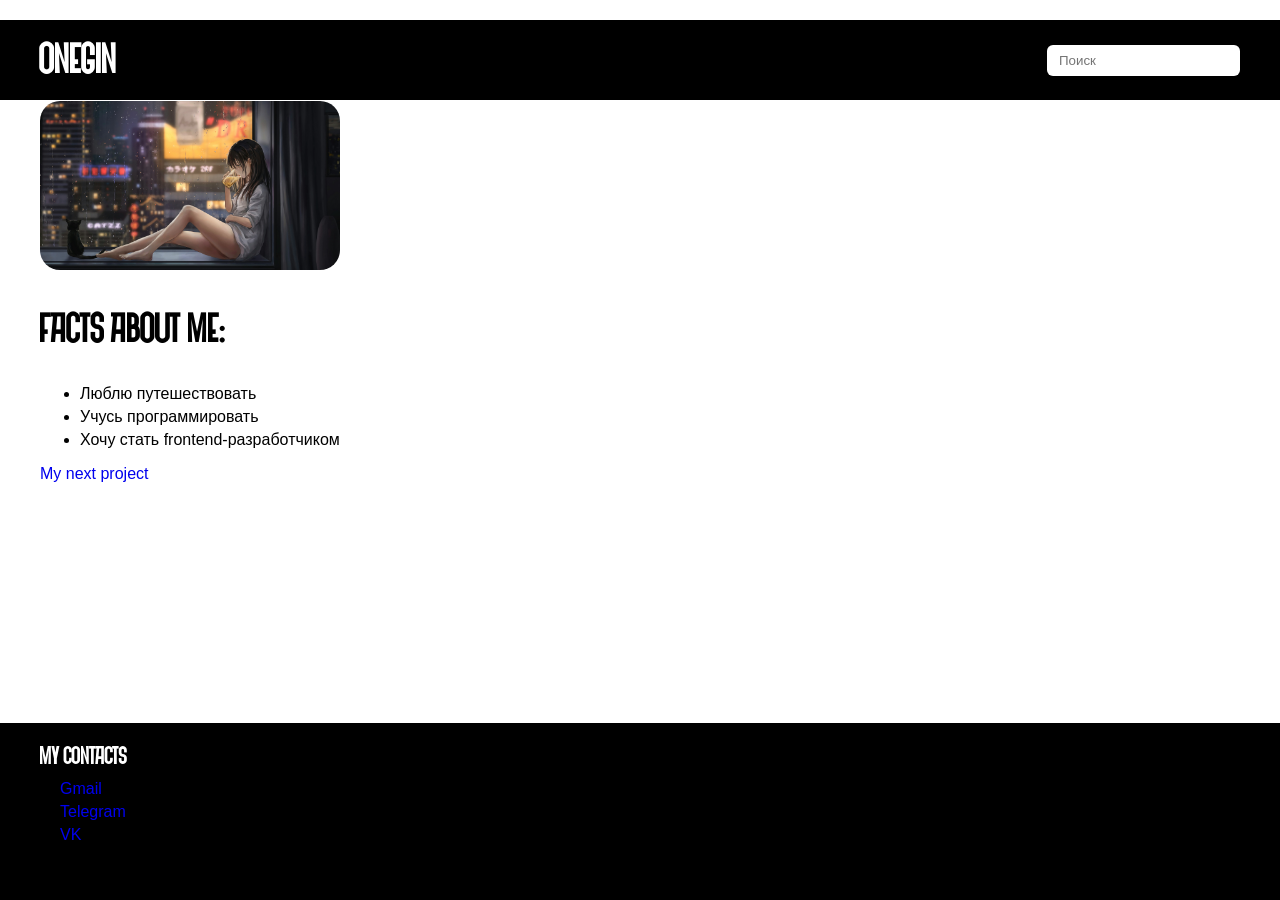
==== index.html @ eddcb228 "Создал вторую страницу для активности ссылки My next project" ====
<!DOCTYPE html>
<html lang="ru">
    <head>
        <meta charset="UTF-8">
        <title>@by Onegin</title>
        <link rel="icon" href="img/atyan.svg"> 
        <link rel="stylesheet" href="style.css">
        <meta http-equiv="X-UA-Compatible" content="IE=edge">
        <meta name="viewport" content="width=device-width, initial-scale=1.0">
        <meta name="format-detection" content="telephone=no">
        <meta name="format-detection" content="date=no">
        <meta name="format-detection" content="address=no">
        <meta name="format-detection" content="email=no">
        <meta name="description" content="">
    </head>

    <body>
        <div id="app">
            <header class="header">
                    <div class="header__wrap">

                        <a href="index.html" class="header__logo">
                            <h1 class="text_title">Onegin</h1>
                            <!--<img id="icon" src="img/atyan2.svg" alt="лого-домой">  -->
                        </a>
                        
                        <input type="text" placeholder="Поиск">

                    </div>
             </header>           

             <main class="main">
                <div class="wrapper">
                    
                    <img src="img/win.jpg" alt="для фона">                    
                    <h2 id="second_text">Facts about me:</h2>
                    <ul>
                        <li>Люблю путешествовать</li>
                        <li>Учусь программировать</li>
                        <li>Хочу стать frontend-разработчиком</li>
                    </ul>
                                
                    <a href="next_proj/np.html">My next project</a>
                
                </div>
             </main>
        </div>

        <footer class="footer">
            <div class="wrapper">
                <div class="footer__content">
                    <h2 class="footer__title">My contacts</h2>
                    <ul class="ul_footer">
                        <li><a href="mailto:eovngeegniyn@gmail.com" target="_blank">Gmail</a></li>
                        <li><a href="tg://resolve?domain=eovngeegniyn" target="_blank">Telegram</a></li>
                        <li><a href="https://vk.com/eovngeegniyn" target="_blank">VK</a></li>
                    </ul>
                   
                </div>
            </div>
        </footer>

    </body>
</html>
---- style.css ----
@font-face {
    font-family: 'KonstFont'; 
    src: url('konstrukt/KONSTRUKT-Regular.otf') format('opentype');
}

@font-face {
    font-family: 'LuckyFont';
    src: url('luckyFortune/Lucky-Fortune-Lined.otf')
}

html, body {
    background-color: rgb(255, 255, 255);
    color: rgb(0, 0, 0);
    height: 100%;
    font-family: Arial;
}

body {
    display: flex;
    flex-direction: column;
    margin: 0;
}

#app {
    flex: 1;
}

#icon {
    width: 90px;
    border-radius: 300px;
    margin-top: 24px;
    margin-left: 5px;
}

img {
  width: 300px;
  border-radius: 20px;
  margin-top: 1px;
}

a {
    text-decoration: none;
}

ul{
    margin-top: 10px;
}

li {
    color: #000000;
    margin-bottom: 5px;
}

p {
    margin-top: 10px;
}

.wrapper {
    max-width: 1200px;
    margin: 0 auto;
    padding: 0 16px;
}

.header {
    background-color: #000;
    margin-top: 20px;
}

.header__wrap {
    max-width: 1200px;
    margin: 0 auto;
    padding: 0 20px;

    height: 80px;

    display: flex;
    justify-content: space-between;
    align-items: center;
}

.header__wrap input {
    padding: 8px 12px;
    border-radius: 6px;
    border: none;
}

.header__logo {
    text-decoration: none;
    color: #fff;
}

.text_title {
    font-size: 42px;
    font-family: 'KonstFont', sans-serif;
    margin: 0; /* ВАЖНО */
}

#second_text {
    color: #000000;
    font-family: 'KonstFont', sans-serif;
    font-size: 40px;
}

.footer {
    background-color: #000;
    color: #fff;
    padding: 40px 20px;
    margin: 0;
}

.footer__title {
    color: #ffffff;
    font-family: 'KonstFont', sans-serif;
    font-style: normal;
    margin-top: -20px;
}

.ul_footer {
    margin-top: -10px;
    margin-left: -20px;
}
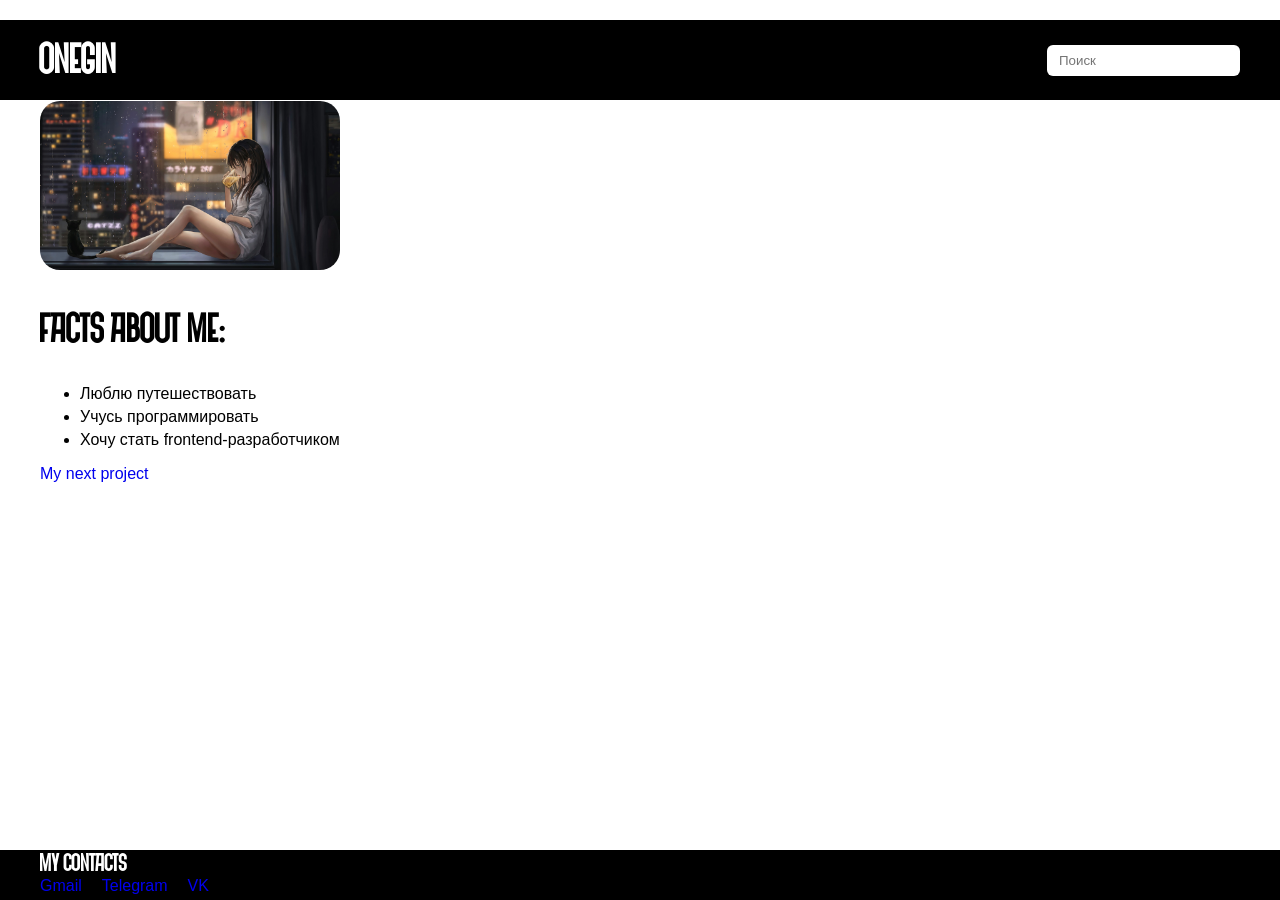
==== commit 8a3839fb: "доработал footer." ====
--- a/index.html
+++ b/index.html
@@ -47,10 +47,12 @@
         </div>
 
         <footer class="footer">
-            <div class="wrapper">
+            <div class="footer__wrap">
                 <div class="footer__content">
+                    
                     <h2 class="footer__title">My contacts</h2>
-                    <ul class="ul_footer">
+
+                    <ul class="footer__list">
                         <li><a href="mailto:eovngeegniyn@gmail.com" target="_blank">Gmail</a></li>
                         <li><a href="tg://resolve?domain=eovngeegniyn" target="_blank">Telegram</a></li>
                         <li><a href="https://vk.com/eovngeegniyn" target="_blank">VK</a></li>
--- a/style.css
+++ b/style.css
@@ -104,18 +104,36 @@
 .footer {
     background-color: #000;
     color: #fff;
-    padding: 40px 20px;
-    margin: 0;
+}
+
+.footer__wrap {
+    max-width: 1200px;
+    margin: 0 auto;
+    padding: 0 20px;
+}
+
+.footer__content {
+    flex-direction: row;
+    justify-content: space-between;
+    align-items: center;
 }
 
 .footer__title {
     color: #ffffff;
     font-family: 'KonstFont', sans-serif;
     font-style: normal;
-    margin-top: -20px;
+    margin: 0;
 }
 
-.ul_footer {
-    margin-top: -10px;
-    margin-left: -20px;
+.footer__list {
+    list-style: none;
+    padding: 0;
+    margin: 0;
+
+    display: flex;
+    gap: 20px;
+}
+
+.footer a:hover {
+    opacity: 1;
 }
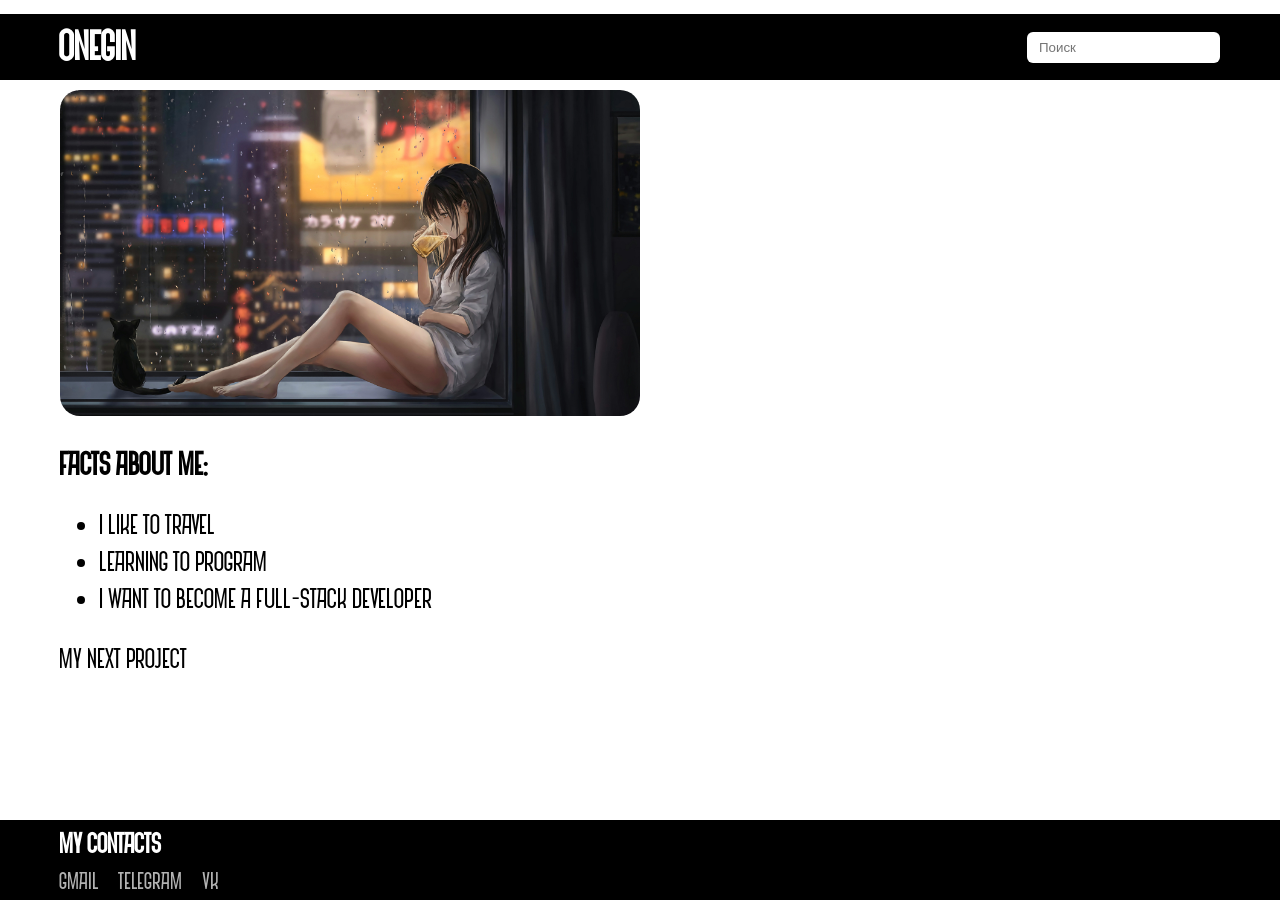
==== commit fd472229: "обновил код. сделал его более взрослее" ====
--- a/index.html
+++ b/index.html
@@ -3,7 +3,6 @@
     <head>
         <meta charset="UTF-8">
         <title>@by Onegin</title>
-        <link rel="icon" href="img/atyan.svg"> 
         <link rel="stylesheet" href="style.css">
         <meta http-equiv="X-UA-Compatible" content="IE=edge">
         <meta name="viewport" content="width=device-width, initial-scale=1.0">
@@ -15,13 +14,12 @@
     </head>
 
     <body>
-        <div id="app">
+        <div class="app">
             <header class="header">
-                    <div class="header__wrap">
+                    <div class="container header__wrap">
 
                         <a href="index.html" class="header__logo">
                             <h1 class="text_title">Onegin</h1>
-                            <!--<img id="icon" src="img/atyan2.svg" alt="лого-домой">  -->
                         </a>
                         
                         <input type="text" placeholder="Поиск">
@@ -30,24 +28,24 @@
              </header>           
 
              <main class="main">
-                <div class="wrapper">
+                <div class="container wrapper">
                     
                     <img src="img/win.jpg" alt="для фона">                    
-                    <h2 id="second_text">Facts about me:</h2>
-                    <ul>
-                        <li>Люблю путешествовать</li>
-                        <li>Учусь программировать</li>
-                        <li>Хочу стать frontend-разработчиком</li>
+                    <h2 class="main__desccription">Facts about me:</h2>
+                    <ul class="main__list">
+                        <li>I like to travel</li>
+                        <li>Learning to program</li>
+                        <li>I want to become a full-stack developer</li>
                     </ul>
                                 
-                    <a href="next_proj/np.html">My next project</a>
+                    <a class="main__link" href="next_proj/np.html">My next project</a>
                 
                 </div>
              </main>
         </div>
 
         <footer class="footer">
-            <div class="footer__wrap">
+            <div class="container footer__wrap">
                 <div class="footer__content">
                     
                     <h2 class="footer__title">My contacts</h2>
--- a/style.css
+++ b/style.css
@@ -1,18 +1,20 @@
 @font-face {
     font-family: 'KonstFont'; 
     src: url('konstrukt/KONSTRUKT-Regular.otf') format('opentype');
+    font-display: swap;
 }
 
 @font-face {
     font-family: 'LuckyFont';
-    src: url('luckyFortune/Lucky-Fortune-Lined.otf')
+    src: url('luckyFortune/Lucky-Fortune-Lined.otf');
+    font-display: swap;
 }
 
 html, body {
     background-color: rgb(255, 255, 255);
     color: rgb(0, 0, 0);
     height: 100%;
-    font-family: Arial;
+    font-family: Arial, sans-serif;
 }
 
 body {
@@ -21,25 +23,37 @@
     margin: 0;
 }
 
-#app {
+* {
+    box-sizing: border-box;
+}
+
+.app {
     flex: 1;
 }
 
-#icon {
-    width: 90px;
-    border-radius: 300px;
-    margin-top: 24px;
-    margin-left: 5px;
+.main__list {
+    color: #000000;
+    font-family: 'KonstFont', sans-serif;
+    font-size: 28px;
+}
+
+
+.main__link {
+    color: #000;
+    font-family: 'KonstFont', sans-serif;
+    font-size: 28px;
 }
 
 img {
-  width: 300px;
-  border-radius: 20px;
-  margin-top: 1px;
+    max-width: 50%;
+    height: auto;
+
+    border-radius: 20px;
+    margin-top: 10px;
 }
 
 a {
-    text-decoration: none;
+    text-decoration: none;   
 }
 
 ul{
@@ -51,28 +65,31 @@
     margin-bottom: 5px;
 }
 
+main a {
+    color: #000;
+}
+
+.footer a {
+    color: #fff;
+}
+
 p {
     margin-top: 10px;
 }
 
-.wrapper {
+.container {
     max-width: 1200px;
     margin: 0 auto;
-    padding: 0 16px;
+    padding: 0 20px;
 }
 
 .header {
     background-color: #000;
-    margin-top: 20px;
+    margin-top: 14px;
 }
 
 .header__wrap {
-    max-width: 1200px;
-    margin: 0 auto;
-    padding: 0 20px;
-
-    height: 80px;
-
+    height: 66px;
     display: flex;
     justify-content: space-between;
     align-items: center;
@@ -87,6 +104,9 @@
 .header__logo {
     text-decoration: none;
     color: #fff;
+    font-family: 'KonstFont', sans-serif;
+    font-size: 28px;
+
 }
 
 .text_title {
@@ -95,43 +115,46 @@
     margin: 0; /* ВАЖНО */
 }
 
-#second_text {
+.main__desccription {
     color: #000000;
     font-family: 'KonstFont', sans-serif;
-    font-size: 40px;
+    font-size:32px;
 }
 
 .footer {
     background-color: #000;
     color: #fff;
-}
-
-.footer__wrap {
-    max-width: 1200px;
-    margin: 0 auto;
-    padding: 0 20px;
+    margin-top: 8px;
 }
 
 .footer__content {
-    flex-direction: row;
-    justify-content: space-between;
-    align-items: center;
+    display: flex;
+    flex-direction: column; 
+    align-items: flex-start;
+    gap: 8px;
 }
 
 .footer__title {
-    color: #ffffff;
     font-family: 'KonstFont', sans-serif;
     font-style: normal;
+    font-size: 28px;
     margin: 0;
+    padding: 8px 0 0 0;
 }
 
 .footer__list {
+    font-family: 'KonstFont', sans-serif;
+    font-size: 24px;
     list-style: none;
     padding: 0;
     margin: 0;
-
     display: flex;
     gap: 20px;
+}
+
+.footer a {
+    opacity: 0.7;
+    transition: opacity 0.2s ease;
 }
 
 .footer a:hover {
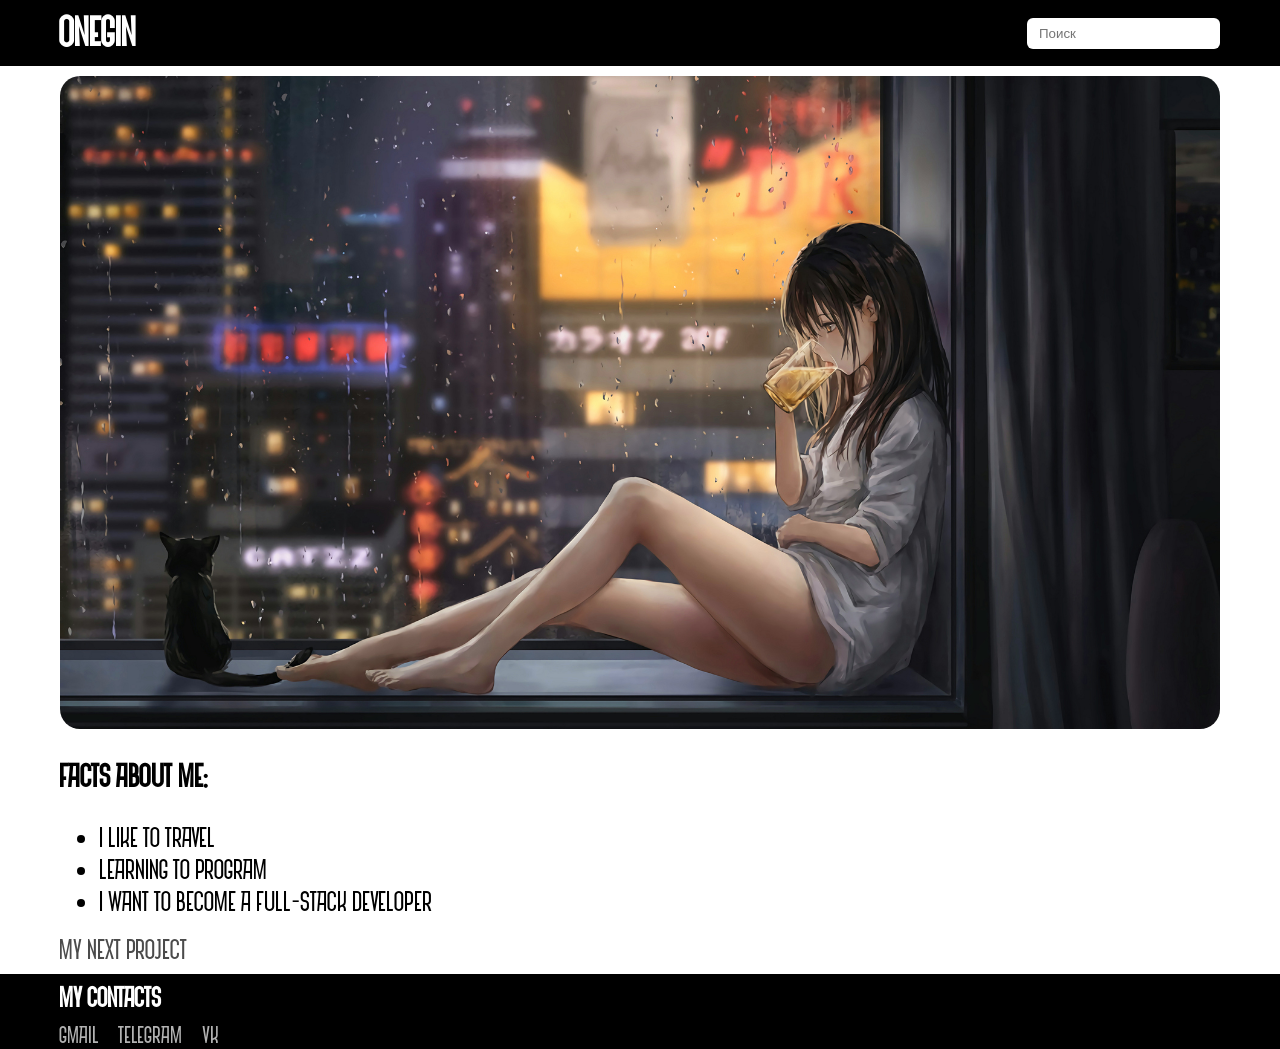
==== commit cca3b038: "поправил синтаксические ошибки, улучшил архитектуру." ====
--- a/index.html
+++ b/index.html
@@ -31,7 +31,7 @@
                 <div class="container wrapper">
                     
                     <img src="img/win.jpg" alt="для фона">                    
-                    <h2 class="main__desccription">Facts about me:</h2>
+                    <h2 class="main__description">Facts about me:</h2>
                     <ul class="main__list">
                         <li>I like to travel</li>
                         <li>Learning to program</li>
--- a/style.css
+++ b/style.css
@@ -31,21 +31,8 @@
     flex: 1;
 }
 
-.main__list {
-    color: #000000;
-    font-family: 'KonstFont', sans-serif;
-    font-size: 28px;
-}
-
-
-.main__link {
-    color: #000;
-    font-family: 'KonstFont', sans-serif;
-    font-size: 28px;
-}
-
 img {
-    max-width: 50%;
+    max-width: 100%;
     height: auto;
 
     border-radius: 20px;
@@ -58,11 +45,6 @@
 
 ul{
     margin-top: 10px;
-}
-
-li {
-    color: #000000;
-    margin-bottom: 5px;
 }
 
 main a {
@@ -85,7 +67,6 @@
 
 .header {
     background-color: #000;
-    margin-top: 14px;
 }
 
 .header__wrap {
@@ -99,6 +80,7 @@
     padding: 8px 12px;
     border-radius: 6px;
     border: none;
+    outline: none;
 }
 
 .header__logo {
@@ -115,10 +97,30 @@
     margin: 0; /* ВАЖНО */
 }
 
-.main__desccription {
+.main__description {
     color: #000000;
     font-family: 'KonstFont', sans-serif;
     font-size:32px;
+}
+
+.main__list li{
+    color: #000000;
+    font-family: 'KonstFont', sans-serif;
+    font-size: 28px;
+}
+
+
+.main__link {
+    color: #000;
+    font-family: 'KonstFont', sans-serif;
+    font-size: 28px;
+
+    opacity: 0.7;
+    transition: opacity 0.2s ease;
+}
+
+.main__link:hover {
+    opacity: 1;
 }
 
 .footer {
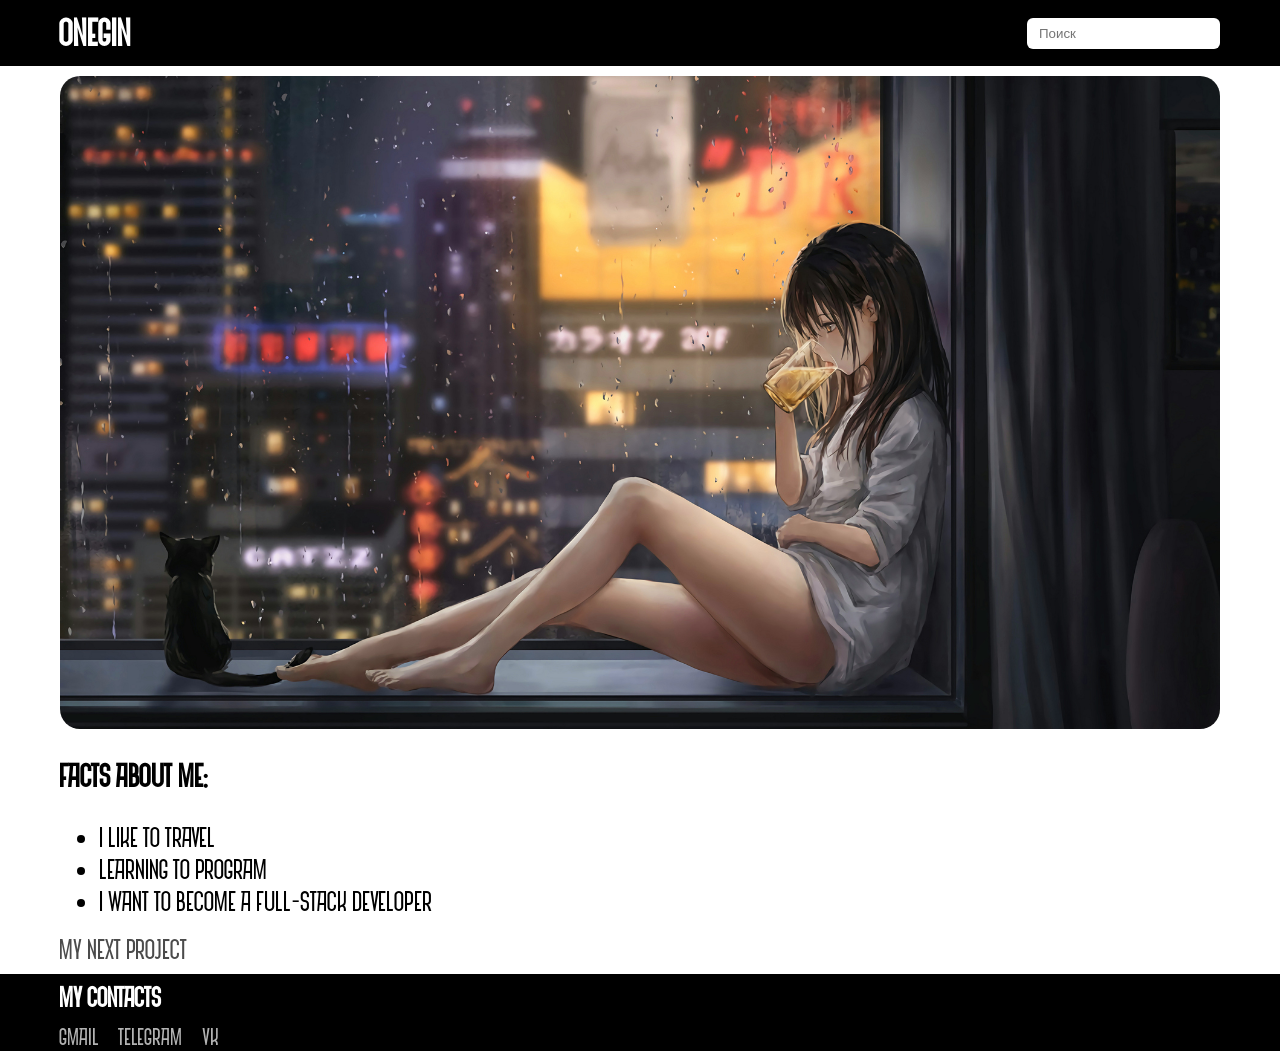
==== commit 7d183052: "ещё раз прошёлся по архитектуре проекта." ====
--- a/index.html
+++ b/index.html
@@ -18,9 +18,9 @@
             <header class="header">
                     <div class="container header__wrap">
 
-                        <a href="index.html" class="header__logo">
-                            <h1 class="text_title">Onegin</h1>
-                        </a>
+                        <h1 class="text_title">
+                            <a href="index.html" class="header__logo">Onegin</a>
+                        </h1>
                         
                         <input type="text" placeholder="Поиск">
 
@@ -28,7 +28,7 @@
              </header>           
 
              <main class="main">
-                <div class="container wrapper">
+                <div class="container">
                     
                     <img src="img/win.jpg" alt="для фона">                    
                     <h2 class="main__description">Facts about me:</h2>
--- a/style.css
+++ b/style.css
@@ -14,13 +14,14 @@
     background-color: rgb(255, 255, 255);
     color: rgb(0, 0, 0);
     height: 100%;
-    font-family: Arial, sans-serif;
 }
 
 body {
     display: flex;
     flex-direction: column;
     margin: 0;
+    font-family: 'KonstFont', Arial, sans-serif;
+
 }
 
 * {
@@ -45,10 +46,6 @@
 
 ul{
     margin-top: 10px;
-}
-
-main a {
-    color: #000;
 }
 
 .footer a {
@@ -87,25 +84,22 @@
     text-decoration: none;
     color: #fff;
     font-family: 'KonstFont', sans-serif;
-    font-size: 28px;
+    font-size: 38px;
 
 }
 
 .text_title {
     font-size: 42px;
-    font-family: 'KonstFont', sans-serif;
     margin: 0; /* ВАЖНО */
 }
 
 .main__description {
     color: #000000;
-    font-family: 'KonstFont', sans-serif;
     font-size:32px;
 }
 
 .main__list li{
     color: #000000;
-    font-family: 'KonstFont', sans-serif;
     font-size: 28px;
 }
 
@@ -133,7 +127,7 @@
     display: flex;
     flex-direction: column; 
     align-items: flex-start;
-    gap: 8px;
+    gap: 10px;
 }
 
 .footer__title {
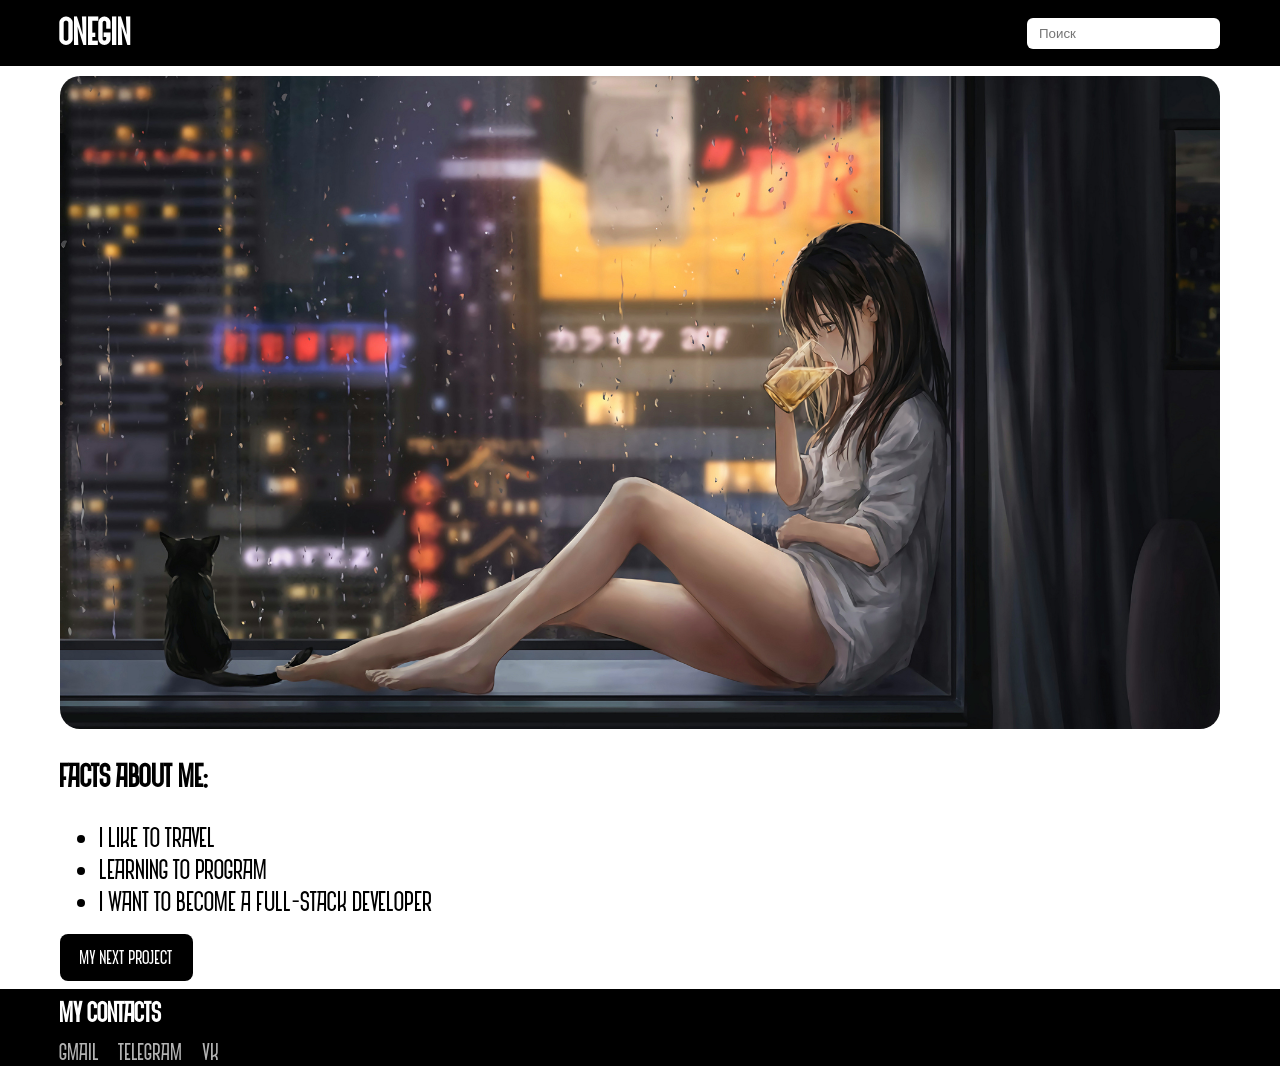
==== commit 0ff2145b: "подаботал архитектуру кода. улучшил кнопку main_cta" ====
--- a/index.html
+++ b/index.html
@@ -16,46 +16,50 @@
     <body>
         <div class="app">
             <header class="header">
-                    <div class="container header__wrap">
-
-                        <h1 class="text_title">
-                            <a href="index.html" class="header__logo">Onegin</a>
-                        </h1>
-                        
-                        <input type="text" placeholder="Поиск">
-
+                    <div class="container">
+                        <div class="header__wrap">
+                            <h1 class="header__title">
+                                <a href="index.html" class="header__logo">Onegin</a>
+                            </h1>
+                            
+                            <form class="header__search">
+                                <input type="text" placeholder="Поиск" aria-label="Поиск">
+                            </form>
+                        </div>
                     </div>
              </header>           
 
              <main class="main">
                 <div class="container">
+                    <div class="main__image">
+                        <img src="img/win.jpg" alt="image for the background">
+                    </div>      
+
+                    <h2 class="main__title">Facts about me:</h2>
                     
-                    <img src="img/win.jpg" alt="для фона">                    
-                    <h2 class="main__description">Facts about me:</h2>
                     <ul class="main__list">
                         <li>I like to travel</li>
                         <li>Learning to program</li>
                         <li>I want to become a full-stack developer</li>
                     </ul>
                                 
-                    <a class="main__link" href="next_proj/np.html">My next project</a>
-                
+                    <a class="main__cta" href="next_proj/np.html">My next project</a>
                 </div>
              </main>
         </div>
 
         <footer class="footer">
-            <div class="container footer__wrap">
-                <div class="footer__content">
-                    
-                    <h2 class="footer__title">My contacts</h2>
+            <div class="container">
+                <div class="footer__wrap">
+                    <div class="footer__content">
+                        <h2 class="footer__title">My contacts</h2>
 
-                    <ul class="footer__list">
-                        <li><a href="mailto:eovngeegniyn@gmail.com" target="_blank">Gmail</a></li>
-                        <li><a href="tg://resolve?domain=eovngeegniyn" target="_blank">Telegram</a></li>
-                        <li><a href="https://vk.com/eovngeegniyn" target="_blank">VK</a></li>
-                    </ul>
-                   
+                        <ul class="footer__list">
+                            <li><a href="mailto:eovngeegniyn@gmail.com" target="_blank" rel="noopener noreferrer">Gmail</a></li>
+                            <li><a href="tg://resolve?domain=eovngeegniyn" target="_blank" rel="noopener noreferrer">Telegram</a></li>
+                            <li><a href="https://vk.com/eovngeegniyn" target="_blank" rel="noopener noreferrer">VK</a></li>
+                        </ul>
+                    </div>
                 </div>
             </div>
         </footer>
--- a/style.css
+++ b/style.css
@@ -8,6 +8,13 @@
     font-family: 'LuckyFont';
     src: url('luckyFortune/Lucky-Fortune-Lined.otf');
     font-display: swap;
+}
+
+@media (max-width: 600px) {
+    .main__cta {
+        width: 100%;
+        text-align: center;
+    }
 }
 
 html, body {
@@ -88,12 +95,7 @@
 
 }
 
-.text_title {
-    font-size: 42px;
-    margin: 0; /* ВАЖНО */
-}
-
-.main__description {
+.main__title {
     color: #000000;
     font-size:32px;
 }
@@ -104,17 +106,35 @@
 }
 
 
-.main__link {
-    color: #000;
-    font-family: 'KonstFont', sans-serif;
-    font-size: 28px;
+.main__cta {
+    display: inline-block;
+    padding: 12px 20px;
 
-    opacity: 0.7;
-    transition: opacity 0.2s ease;
+    background-color: #000;
+    color: #fff;
+
+    border-radius: 8px;
+    text-decoration: none;
+
+    font-weight: 500;
+    transition: 0.3s;
+
+    font-size: 20px;
 }
 
-.main__link:hover {
-    opacity: 1;
+.main__cta:hover {
+    transform: translateY(-2px);
+    box-shadow: 0 4px 12px #333;
+}
+
+.main__cta:active {
+    transform: translateY(0);
+    box-shadow: none;
+}
+
+.main__cta:focus {
+    outline: 2px solid #555;
+    outline-offset: 2px;
 }
 
 .footer {
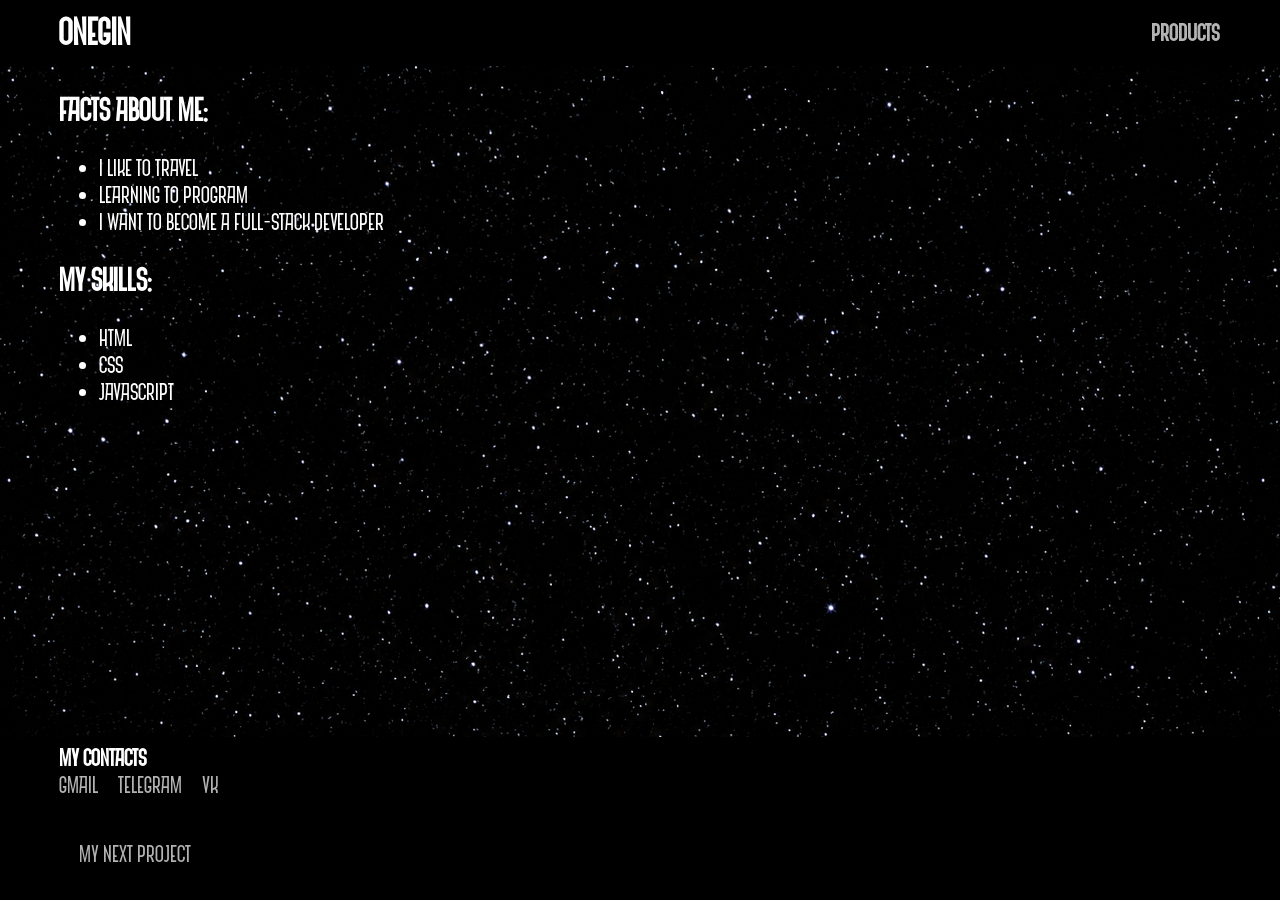
==== commit d4737ab6: "исправлены синтаксические ошибки. изменён дизайн" ====
--- a/index.html
+++ b/index.html
@@ -18,51 +18,83 @@
             <header class="header">
                     <div class="container">
                         <div class="header__wrap">
-                            <h1 class="header__title">
+                            <h1 class="header__title"> 
+                            <!-- h1 должен быть в единственном числе на странице -->
                                 <a href="index.html" class="header__logo">Onegin</a>
                             </h1>
                             
-                            <form class="header__search">
-                                <input type="text" placeholder="Поиск" aria-label="Поиск">
-                            </form>
+                            <!-- <form class="header__search"> -->
+                                <!-- у form должен быть action="" для взаимодействия, -->
+                                <!-- <input type="text" placeholder="Поиск" aria-label="Поиск"> -->
+                                <!-- у input должно быть name="" для идентификации значения, где name - это ключ, а value - значение -->
+                            <!-- </form> -->
+                            <section class="header__menu">
+                                <div class="header__menu-wrap">
+                                    <h2>
+                                        <a href="products/products.html" class="header__menu-link">Products</a>
+                                    </h2>
+                                </div>
+                            </section>
                         </div>
                     </div>
              </header>           
 
              <main class="main">
+
+                    <section class="section">
+                        <div class="container">
+                             <h2 class="main__title">Facts about me:</h2>
+                    
+                            <ul class="main_list">
+                                <li class="main_item">I like to travel</li>
+                                <li class="main_item">Learning to program</li>
+                                <li class="main_item">I want to become a full-stack developer</li>
+                            </ul>
+                        </div>
+                    </section>
+                    <!-- в блоке есть секции, в секциях блоки -->
+                   <section class="section">
+                        <div class="container">
+                             <h2 class="main__title">My skills:</h2>
+                    
+                            <ul class="main_list">
+                                <li class="main_item">HTML</li>
+                                <li class="main_item">CSS</li>
+                                <li class="main_item">JavaScript</li>
+                            </ul>
+                        </div>
+                    </section>
+                             
+             </main>
+
+            <footer class="footer">
                 <div class="container">
-                    <div class="main__image">
-                        <img src="img/win.jpg" alt="image for the background">
-                    </div>      
+                    <div class="footer__wrap">
+                        <div class="footer__content">
+                            <section>
+                                <div class="contacts__content">
+                                     <h2 class="footer__title">My contacts</h2>
 
-                    <h2 class="main__title">Facts about me:</h2>
-                    
-                    <ul class="main__list">
-                        <li>I like to travel</li>
-                        <li>Learning to program</li>
-                        <li>I want to become a full-stack developer</li>
-                    </ul>
-                                
-                    <a class="main__cta" href="next_proj/np.html">My next project</a>
-                </div>
-             </main>
-        </div>
+                                    <ul class="footer__list">
+                                        <li><a href="mailto:eovngeegniyn@gmail.com" target="_blank" rel="noopener noreferrer">Gmail</a></li>
+                                        <li><a href="tg://resolve?domain=eovngeegniyn" target="_blank" rel="noopener noreferrer">Telegram</a></li>
+                                        <li><a href="https://vk.com/eovngeegniyn" target="_blank" rel="noopener noreferrer">VK</a></li>
+                                    </ul>
+                                </div>
+                            </section>
+                           
+                            <section>
+                                <div class="links__content">
+                                    <h2>
+                                        <a class="main__cta" href="next_proj/np.html">My next project</a>
+                                    </h2>
+                                </div>
+                            </section>
 
-        <footer class="footer">
-            <div class="container">
-                <div class="footer__wrap">
-                    <div class="footer__content">
-                        <h2 class="footer__title">My contacts</h2>
-
-                        <ul class="footer__list">
-                            <li><a href="mailto:eovngeegniyn@gmail.com" target="_blank" rel="noopener noreferrer">Gmail</a></li>
-                            <li><a href="tg://resolve?domain=eovngeegniyn" target="_blank" rel="noopener noreferrer">Telegram</a></li>
-                            <li><a href="https://vk.com/eovngeegniyn" target="_blank" rel="noopener noreferrer">VK</a></li>
-                        </ul>
+                        </div>
                     </div>
                 </div>
-            </div>
-        </footer>
-
+            </footer>
+        </div>
     </body>
 </html>
--- a/style.css
+++ b/style.css
@@ -12,6 +12,7 @@
 
 @media (max-width: 600px) {
     .main__cta {
+        display: block;
         width: 100%;
         text-align: center;
     }
@@ -19,7 +20,7 @@
 
 html, body {
     background-color: rgb(255, 255, 255);
-    color: rgb(0, 0, 0);
+    color: rgb(255, 255, 255);
     height: 100%;
 }
 
@@ -36,6 +37,13 @@
 }
 
 .app {
+    flex: 1;
+
+    display: flex;
+    flex-direction: column;
+}
+
+main {
     flex: 1;
 }
 
@@ -57,10 +65,6 @@
 
 .footer a {
     color: #fff;
-}
-
-p {
-    margin-top: 10px;
 }
 
 .container {
@@ -71,6 +75,7 @@
 
 .header {
     background-color: #000;
+    color: #fff
 }
 
 .header__wrap {
@@ -92,17 +97,55 @@
     color: #fff;
     font-family: 'KonstFont', sans-serif;
     font-size: 38px;
-
+}
+
+.header__menu-link {
+    font-family: 'KonstFont', sans-serif;
+    font-size: 24px;
+    list-style: none;
+    padding: 0;
+    margin: 0;
+    display: flex;
+    gap: 20px;
+    color: #fff;
+}
+
+.header__menu-wrap {
+    opacity: 0.7;
+    transition: opacity 0.2s ease;
+}
+
+.header__menu-wrap:hover {
+    opacity: 1;
+}
+
+.products__cta {
+    display: inline-block;
+    padding: 12px 20px;
+
+    background-color: #000;
+    color: #fff;
+
+    border-radius: 8px;
+    text-decoration: none;
+
+    font-weight: 500;
+    transition: 0.3s;
+
+    font-size: 24px;
+}
+
+.main {
+    padding-bottom: 8px;
+    background-image: url('img/starwars_bg.jpg');
 }
 
 .main__title {
-    color: #000000;
     font-size:32px;
 }
 
-.main__list li{
-    color: #000000;
-    font-size: 28px;
+.main_item{
+    font-size: 24px;
 }
 
 
@@ -119,7 +162,7 @@
     font-weight: 500;
     transition: 0.3s;
 
-    font-size: 20px;
+    font-size: 24px;
 }
 
 .main__cta:hover {
@@ -140,7 +183,6 @@
 .footer {
     background-color: #000;
     color: #fff;
-    margin-top: 8px;
 }
 
 .footer__content {
@@ -153,7 +195,7 @@
 .footer__title {
     font-family: 'KonstFont', sans-serif;
     font-style: normal;
-    font-size: 28px;
+    font-size: 24px;
     margin: 0;
     padding: 8px 0 0 0;
 }
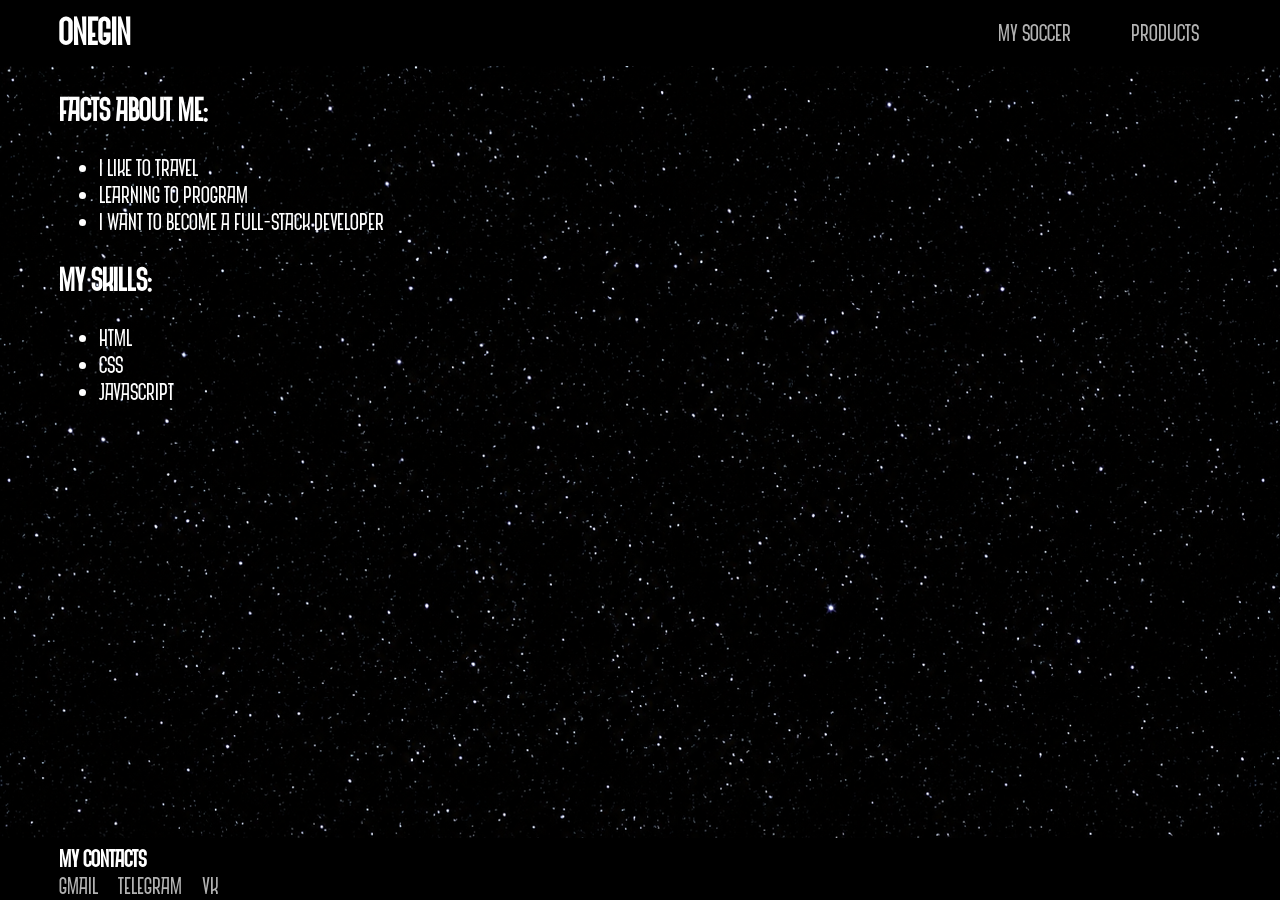
==== commit 21d2ed1f: "debug code" ====
--- a/index.html
+++ b/index.html
@@ -15,29 +15,30 @@
 
     <body>
         <div class="app">
+
             <header class="header">
-                    <div class="container">
-                        <div class="header__wrap">
-                            <h1 class="header__title"> 
-                            <!-- h1 должен быть в единственном числе на странице -->
-                                <a href="index.html" class="header__logo">Onegin</a>
-                            </h1>
-                            
-                            <!-- <form class="header__search"> -->
-                                <!-- у form должен быть action="" для взаимодействия, -->
-                                <!-- <input type="text" placeholder="Поиск" aria-label="Поиск"> -->
-                                <!-- у input должно быть name="" для идентификации значения, где name - это ключ, а value - значение -->
-                            <!-- </form> -->
-                            <section class="header__menu">
-                                <div class="header__menu-wrap">
-                                    <h2>
-                                        <a href="products/products.html" class="header__menu-link">Products</a>
-                                    </h2>
-                                </div>
-                            </section>
-                        </div>
+                <div class="container">
+                    <div class="header__wrap">
+
+                        <h1 class="header__title">
+                            <a href="index.html" class="header__logo">
+                                Onegin
+                            </a>
+                        </h1>
+
+                        <nav class="header__nav">
+                            <a href="next_proj/np.html" class="header__cta">
+                                My soccer
+                            </a>
+
+                            <a href="products/products.html" class="header__cta">
+                                Products
+                            </a>
+                        </nav>
+
                     </div>
-             </header>           
+                </div>
+            </header>         
 
              <main class="main">
 
@@ -46,10 +47,11 @@
                              <h2 class="main__title">Facts about me:</h2>
                     
                             <ul class="main_list">
-                                <li class="main_item">I like to travel</li>
-                                <li class="main_item">Learning to program</li>
-                                <li class="main_item">I want to become a full-stack developer</li>
+                                <li class="main__item">I like to travel</li>
+                                <li class="main__item">Learning to program</li>
+                                <li class="main__item">I want to become a full-stack developer</li>
                             </ul>
+                            
                         </div>
                     </section>
                     <!-- в блоке есть секции, в секциях блоки -->
@@ -58,9 +60,9 @@
                              <h2 class="main__title">My skills:</h2>
                     
                             <ul class="main_list">
-                                <li class="main_item">HTML</li>
-                                <li class="main_item">CSS</li>
-                                <li class="main_item">JavaScript</li>
+                                <li class="main__item">HTML</li>
+                                <li class="main__item">CSS</li>
+                                <li class="main__item">JavaScript</li>
                             </ul>
                         </div>
                     </section>
@@ -82,15 +84,6 @@
                                     </ul>
                                 </div>
                             </section>
-                           
-                            <section>
-                                <div class="links__content">
-                                    <h2>
-                                        <a class="main__cta" href="next_proj/np.html">My next project</a>
-                                    </h2>
-                                </div>
-                            </section>
-
                         </div>
                     </div>
                 </div>
--- a/style.css
+++ b/style.css
@@ -4,14 +4,8 @@
     font-display: swap;
 }
 
-@font-face {
-    font-family: 'LuckyFont';
-    src: url('luckyFortune/Lucky-Fortune-Lined.otf');
-    font-display: swap;
-}
-
 @media (max-width: 600px) {
-    .main__cta {
+    .header__cta {
         display: block;
         width: 100%;
         text-align: center;
@@ -19,7 +13,7 @@
 }
 
 html, body {
-    background-color: rgb(255, 255, 255);
+    background-color: rgb(0, 0, 0);
     color: rgb(255, 255, 255);
     height: 100%;
 }
@@ -29,7 +23,6 @@
     flex-direction: column;
     margin: 0;
     font-family: 'KonstFont', Arial, sans-serif;
-
 }
 
 * {
@@ -52,7 +45,6 @@
     height: auto;
 
     border-radius: 20px;
-    margin-top: 10px;
 }
 
 a {
@@ -63,10 +55,6 @@
     margin-top: 10px;
 }
 
-.footer a {
-    color: #fff;
-}
-
 .container {
     max-width: 1200px;
     margin: 0 auto;
@@ -75,7 +63,7 @@
 
 .header {
     background-color: #000;
-    color: #fff
+    color: #fff;
 }
 
 .header__wrap {
@@ -95,44 +83,13 @@
 .header__logo {
     text-decoration: none;
     color: #fff;
-    font-family: 'KonstFont', sans-serif;
     font-size: 38px;
 }
 
-.header__menu-link {
-    font-family: 'KonstFont', sans-serif;
-    font-size: 24px;
-    list-style: none;
-    padding: 0;
-    margin: 0;
+.header__nav {
     display: flex;
+    align-items: center;
     gap: 20px;
-    color: #fff;
-}
-
-.header__menu-wrap {
-    opacity: 0.7;
-    transition: opacity 0.2s ease;
-}
-
-.header__menu-wrap:hover {
-    opacity: 1;
-}
-
-.products__cta {
-    display: inline-block;
-    padding: 12px 20px;
-
-    background-color: #000;
-    color: #fff;
-
-    border-radius: 8px;
-    text-decoration: none;
-
-    font-weight: 500;
-    transition: 0.3s;
-
-    font-size: 24px;
 }
 
 .main {
@@ -144,38 +101,39 @@
     font-size:32px;
 }
 
-.main_item{
+.main__item{
     font-size: 24px;
 }
 
-
-.main__cta {
+.header__cta {
     display: inline-block;
     padding: 12px 20px;
 
     background-color: #000;
+    opacity: 0.7;
     color: #fff;
 
     border-radius: 8px;
-    text-decoration: none;
+    
 
     font-weight: 500;
-    transition: 0.3s;
+    transition: transform 0.3s ease, box-shadow 0.3s ease, opacity 0.3s ease;
 
     font-size: 24px;
 }
 
-.main__cta:hover {
-    transform: translateY(-2px);
+.header__cta:hover {
+    transform: translateY(2px);
     box-shadow: 0 4px 12px #333;
+    opacity: 1;
 }
 
-.main__cta:active {
+.header__cta:active {
     transform: translateY(0);
     box-shadow: none;
 }
 
-.main__cta:focus {
+.header__cta:focus {
     outline: 2px solid #555;
     outline-offset: 2px;
 }
@@ -187,13 +145,11 @@
 
 .footer__content {
     display: flex;
-    flex-direction: column; 
     align-items: flex-start;
     gap: 10px;
 }
 
 .footer__title {
-    font-family: 'KonstFont', sans-serif;
     font-style: normal;
     font-size: 24px;
     margin: 0;
@@ -201,7 +157,6 @@
 }
 
 .footer__list {
-    font-family: 'KonstFont', sans-serif;
     font-size: 24px;
     list-style: none;
     padding: 0;
@@ -213,6 +168,7 @@
 .footer a {
     opacity: 0.7;
     transition: opacity 0.2s ease;
+    color: #fff;
 }
 
 .footer a:hover {
